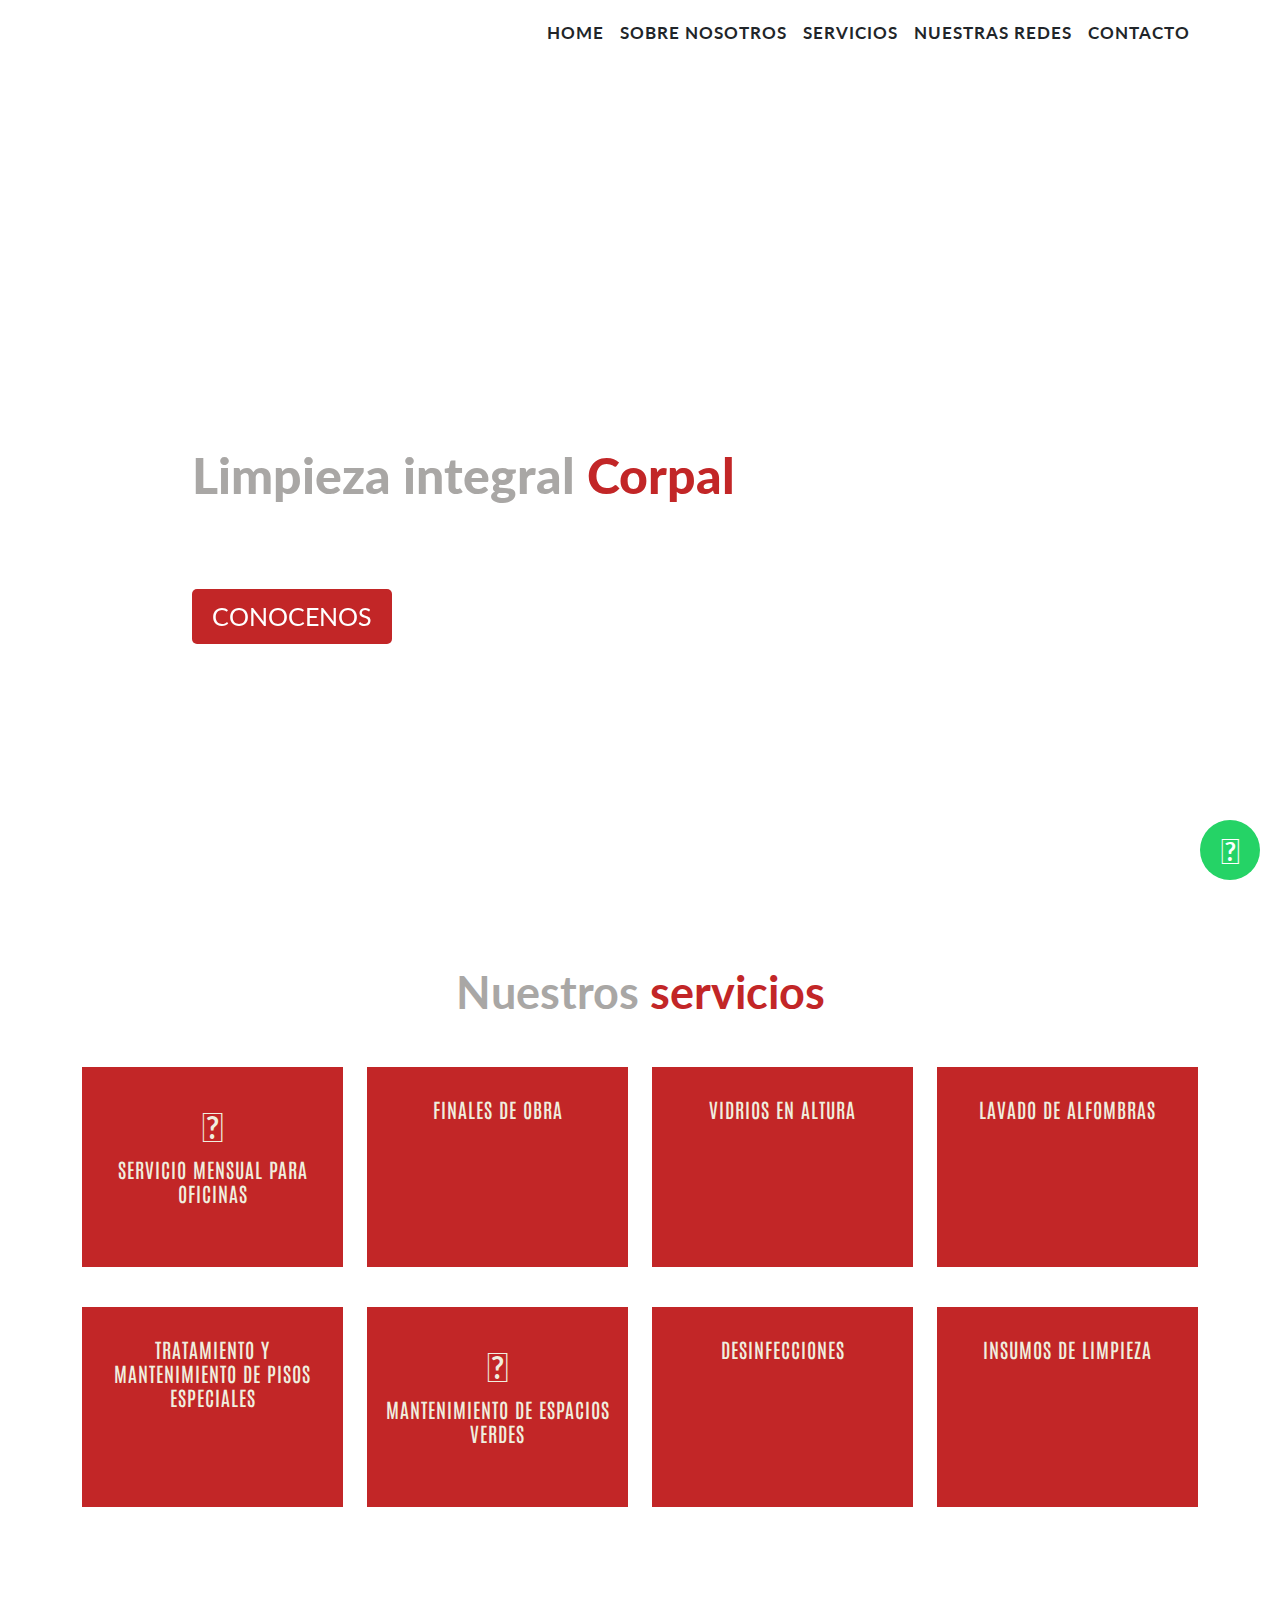
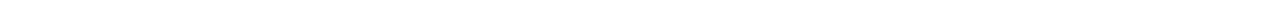
==== index.html @ 412bb60b "seccion servicios" ====
<!DOCTYPE html>
<html lang="en">
<head>
    <meta charset="UTF-8">
    <meta name="viewport" content="width=device-width, initial-scale=1.0">
    <link rel="stylesheet" href="https://cdnjs.cloudflare.com/ajax/libs/font-awesome/4.7.0/css/font-awesome.css">
    <link rel="stylesheet" href="https://cdnjs.cloudflare.com/ajax/libs/animate.css/4.1.1/animate.min.css">
    <link href="https://cdn.jsdelivr.net/npm/bootstrap@5.3.3/dist/css/bootstrap.min.css" rel="stylesheet" integrity="sha384-QWTKZyjpPEjISv5WaRU9OFeRpok6YctnYmDr5pNlyT2bRjXh0JMhjY6hW+ALEwIH" crossorigin="anonymous">
    <link rel="stylesheet" href="https://cdn.jsdelivr.net/npm/bootstrap-icons@1.11.3/font/bootstrap-icons.min.css">
    <script src="https://cdn.jsdelivr.net/npm/swiffy-slider@1.6.0/dist/js/swiffy-slider.min.js" crossorigin="anonymous" defer></script>
    <link href="https://cdn.jsdelivr.net/npm/swiffy-slider@1.6.0/dist/css/swiffy-slider.min.css" rel="stylesheet" crossorigin="anonymous">
    <link rel="stylesheet" href="https://cdnjs.cloudflare.com/ajax/libs/font-awesome/6.5.2/css/all.min.css" integrity="sha512-SnH5WK+bZxgPHs44uWIX+LLJAJ9/2PkPKZ5QiAj6Ta86w+fsb2TkcmfRyVX3pBnMFcV7oQPJkl9QevSCWr3W6A==" crossorigin="anonymous" referrerpolicy="no-referrer" />
    <link rel="stylesheet" href="style.css">
    <title>Corpal | Coorporacion Argentina de Limpieza SA</title>
</head>
<body>
    <a href="https://api.whatsapp.com/send?phone=NUMERO_DE_TELEFONO" class="whatsapp-link" target="_blank">
        <i class="fab fa-whatsapp"></i>
    </a>
    <nav class="navbar navbar-expand-lg navbar-light fixed-top">
        <div class="container">
            <a class="navbar-brand" href="#">
                <img src="C:\Users\Usuario\Desktop\Corpal SA\IMG\logo.png" alt="">
            </a>
            <button class="navbar-toggler" type="button" data-bs-toggle="collapse" data-bs-target="#navbarSupportedContent" aria-controls="navbarSupportedContent" aria-expanded="false" aria-label="Toggle navigation">
                <span class="navbar-toggler-icon"></span>
            </button>
            <div class="collapse navbar-collapse" id="navbarSupportedContent">
                <ul class="navbar-nav ms-auto mb-2 mb-lg-0">
                    <li class="nav-item">
                        <a class="nav-link" href="C:\Users\Usuario\Desktop\Corpal SA\HTML\index.html">Home</a>
                    </li>
                    <li class="nav-item">
                        <a class="nav-link" href="C:\Users\Usuario\Desktop\Corpal SA\HTML\nosotros.html">Sobre nosotros</a>
                    </li>
                    <li class="nav-item">
                        <a class="nav-link" href="#servicios">Servicios</a>
                    </li>
                    <li class="nav-item">
                        <a class="nav-link" href="#redes">Nuestras redes</a>
                    </li>
                    <li class="nav-item">
                        <a class="nav-link" href="#contacto">Contacto</a>
                    </li>
                </ul>
            </div>
        </div> 
    </nav> 

     <!-- Carousel -->
     <div id="carouselExampleCaptions" class="carousel slide" data-bs-ride="carousel">
        <div class="carousel-indicators">
          <button type="button" data-bs-target="#carouselExampleCaptions" data-bs-slide-to="0" class="active" aria-current="true" aria-label="Slide 1"></button>
          <button type="button" data-bs-target="#carouselExampleCaptions" data-bs-slide-to="1" aria-label="Slide 2"></button>
          <button type="button" data-bs-target="#carouselExampleCaptions" data-bs-slide-to="2" aria-label="Slide 3"></button>
        </div>
        <div class="carousel-inner">
          <div class="carousel-item active">
            <div class="carousel-caption">
                <h5 class="animated faceInDown" style="animation-delay: 1s;"> Limpieza integral <span>Corpal</span></h5>
                <p class="animated faceInUp" style="animation-delay: 2s;"> Soluciones integrales de limpieza a pequeñas y grandes empresas.</p>
                <p class="animated faceInUp" style="animation-delay: 3s;"> <a href="C:\Users\Usuario\Desktop\Corpal SA\HTML\nosotros.html"> Conocenos </a></p>
            </div>
          </div>
          <div class="carousel-item">
            <div class="carousel-caption">
                <h5 class="animated faceInDown" style="animation-delay: 1s;"> Seguridad <span>laboral</span></h5>
                <p class="animated faceInUp" style="animation-delay: 2s;"> Garantizamos seguridad jurídica y asistencia de los operarios.</p>
                <p class="animated faceInUp" style="animation-delay: 3s;"> <a href="C:\Users\Usuario\Desktop\Corpal SA\HTML\nosotros.html"> Conocenos </a></p>
            </div>
          </div>
          <div class="carousel-item">
            <div class="carousel-caption">
                <h5 class="animated faceInDown" style="animation-delay: 1s;"> Atencion <span>personalizada</span></h5>
                <p class="animated faceInUp" style="animation-delay: 2s;"> Adaptamos nuestros servicios a la necesidad de cada cliente. </p>
                <p class="animated faceInUp" style="animation-delay: 3s;"> <a href="C:\Users\Usuario\Desktop\Corpal SA\HTML\nosotros.html"> Conocenos </a></p>
            </div>
          </div>
        </div>
      </div>
        <button class="carousel-control-prev" type="button" data-bs-target="#carouselExampleCaptions" data-bs-slide="prev">
          <span class="carousel-control-prev-icon" aria-hidden="true"></span>
          <span class="visually-hidden">Previous</span>
        </button>
        <button class="carousel-control-next" type="button" data-bs-target="#carouselExampleCaptions" data-bs-slide="next">
          <span class="carousel-control-next-icon" aria-hidden="true"></span>
          <span class="visually-hidden">Next</span>
        </button>
      </div>

            <!-- Servicios -->
            <div class="services section-padding" id="services">
                <div class="container">
                  <div class="row">
                    <div class="col-lg-12">
                      <div class="section-header text-center">
                        <h2>Nuestros <span>servicios</span></h2>
                      </div>
                    </div>
                  </div>
        
                    <div class="row">
                      <div class="col-lg-3 col-md-6 col-sm-6">
                        <div class="single-services text-center">
                          <i class="fa-solid fa-briefcase"></i>
                            <h5> Servicio mensual para oficinas </h5>
                        </div>
                      </div>
                      <div class="col-lg-3 col-md-6 col-sm-6">
                        <div class="single-services text-center">
                          <i class="fa-solid fa-helmet-safety"></i> 
                          <h5> Finales de obra </h5>
                        </div>
                      </div>
                      <div class="col-lg-3 col-md-6 col-sm-6">
                        <div class="single-services text-center">
                          <i class="fa-solid fa-stairs"></i>
                            <h5> Vidrios en altura </h5>
                        </div>
                      </div>
                      <div class="col-lg-3 col-md-6 col-sm-6">
                        <div class="single-services text-center">
                          <i class="fa-solid fa-rug"></i>
                            <h5> Lavado de alfombras </h5>
                          </i>
                        </div>
                      </div>
                    </div>
        
                    <div class="row">
                      <div class="col-lg-3 col-md-6 col-sm-6">
                        <div class="single-services text-center">
                          <i class="fa-solid fa-broom"></i>
                            <h5> Tratamiento y mantenimiento de pisos especiales </h5>
                          </i>
                        </div>
                      </div>
                      <div class="col-lg-3 col-md-6 col-sm-6">
                        <div class="single-services text-center">
                          <i class="fa-solid fa-tree"></i>
                            <h5> Mantenimiento de espacios verdes </h5>
                          </i>
                        </div>
                      </div>
                      <div class="col-lg-3 col-md-6 col-sm-6">
                        <div class="single-services text-center">
                          <i class="fa-solid fa-spray-can"></i>
                            <h5> Desinfecciones </h5>
                          </i>
                        </div>
                      </div>
                      <div class="col-lg-3 col-md-6 col-sm-6">
                        <div class="single-services text-center">
                          <i class="fa-solid fa-hand-sparkles"></i>
                            <h5> Insumos de limpieza </h5>
                          </i>
                        </div>
                      </div>
                    </div>
                </div>
              </div> 


    <script src="https://cdnjs.cloudflare.com/ajax/libs/jquery/3.6.0/jquery.min.js"></script>
    <script src="https://cdn.jsdelivr.net/npm/bootstrap@5.3.3/dist/js/bootstrap.bundle.min.js" integrity="sha384-YvpcrYf0tY3lHB60NNkmXc5s9fDVZLESaAA55NDzOxhy9GkcIdslK1eN7N6jIeHz" crossorigin="anonymous"></script>

</body>
</html>
---- style.css ----
@import url('https://fonts.googleapis.com/css2?family=Lato:ital,wght@0,100;0,300;0,400;0,700;0,900;1,100;1,300;1,400;1,700;1,900&display=swap');
@import url('https://fonts.googleapis.com/css2?family=Antonio:wght@100..700&family=Lato:ital,wght@0,100;0,300;0,400;0,700;0,900;1,100;1,300;1,400;1,700;1,900&display=swap');

:root {
    --color-primario: #c22627;
    --color-secundario: #A9A7A5;
    --color-terciario: #000;
    --color-logo: #7b7c7e
    --tamanio-fuente: 16px;
}

*{
    font-family: "Lato", sans-serif;
}

.whatsapp-link {
    position: fixed;
    bottom: 20px; 
    right: 20px; 
    background-color: #25d366; 
    color: #fff; 
    width: 60px; 
    height: 60px;
    border-radius: 50%; 
    display: flex;
    justify-content: center;
    align-items: center;
    font-size: 35px; 
    z-index: 1000; 
}
.whatsapp-link{
    text-decoration: none;
}
.whatsapp-link:hover {
    background-color: #128c7e;
}
/*navbar*/
.navbar{
    background-color: #fff;
}
.navbar-nav a{
    font-size: 17px;
    font-weight: 700;
    color: var(--color-logo);
    text-transform: uppercase;
    letter-spacing: 1px;
}
.navbar-brand{
    height: 50px;
    width: 50px;
}
.navbar-brand img {
    max-height: 100%;
}
.section-padding{
    padding: 65px;
}
.navbar-toggler{
    padding: 1px 5px;
    font-size: 18px;
    line-height: 0.3;
    background-color: #f6f0f0;
}
/* Carousel */
.carousel{
    height: 100vh;
    width: 100%;
    background-image: url('http://imgfz.com/i/KSQ83rs.png');
    background-size: cover;
    background-position: center;
}
.carousel-item{
    height: 100vh;
    min-height: 300px;
}
.carousel-caption{
    bottom: 220px;
    z-index: 2;
    left: 15%;
    margin-top: 100px;
    width: 60%;
}
.carousel-caption h5{
    font-size: 50px;
    margin-top: 25px;
    color: var(--color-secundario);
    font-weight: 900;
    text-align: start;
}
.carousel-caption h5 span{
    color: var(--color-primario);
}
.carousel-caption p{
    font-size: 25px;
    line-height: 1.8;
    color: #fff;
    text-align: start;
}
.carousel-caption a{
    text-transform: uppercase;
    text-decoration: none;
    background-color: var(--color-primario);
    padding: 5px 20px;
    display: inline-block;
    color: #fff;
    margin-top: 15px;
    border-radius: 5px;
    text-align: start;
}
/* Servicios */
.services .container{
    width: 100%;
 }
 .services .container .row{
     margin-bottom: 40px;
 }
 .section-header h2{
     font-size: 45px;
     color: var(--color-secundario);
     font-weight: 700;
     text-align: center;
 }
 .section-header h2 span{
     color: var(--color-primario);
 }
 /* AGREGAR MARGIN BOTTOM EN MOBILE*/
 .single-services{
     background-color: var(--color-primario);
     color: #f0eedf;
     padding: 30px 15px;
     text-align: center;
     height: 200px;
 }
 .single-services i{
     padding: 20px 0;
     font-size: 40px;
 }
 .single-services h5{
     font-size: 20px;
     color: #f0eedf;
     
     text-transform: uppercase;
     letter-spacing: 1px;
 
     font-family: "Antonio", sans-serif;
     font-weight: 500;
 }
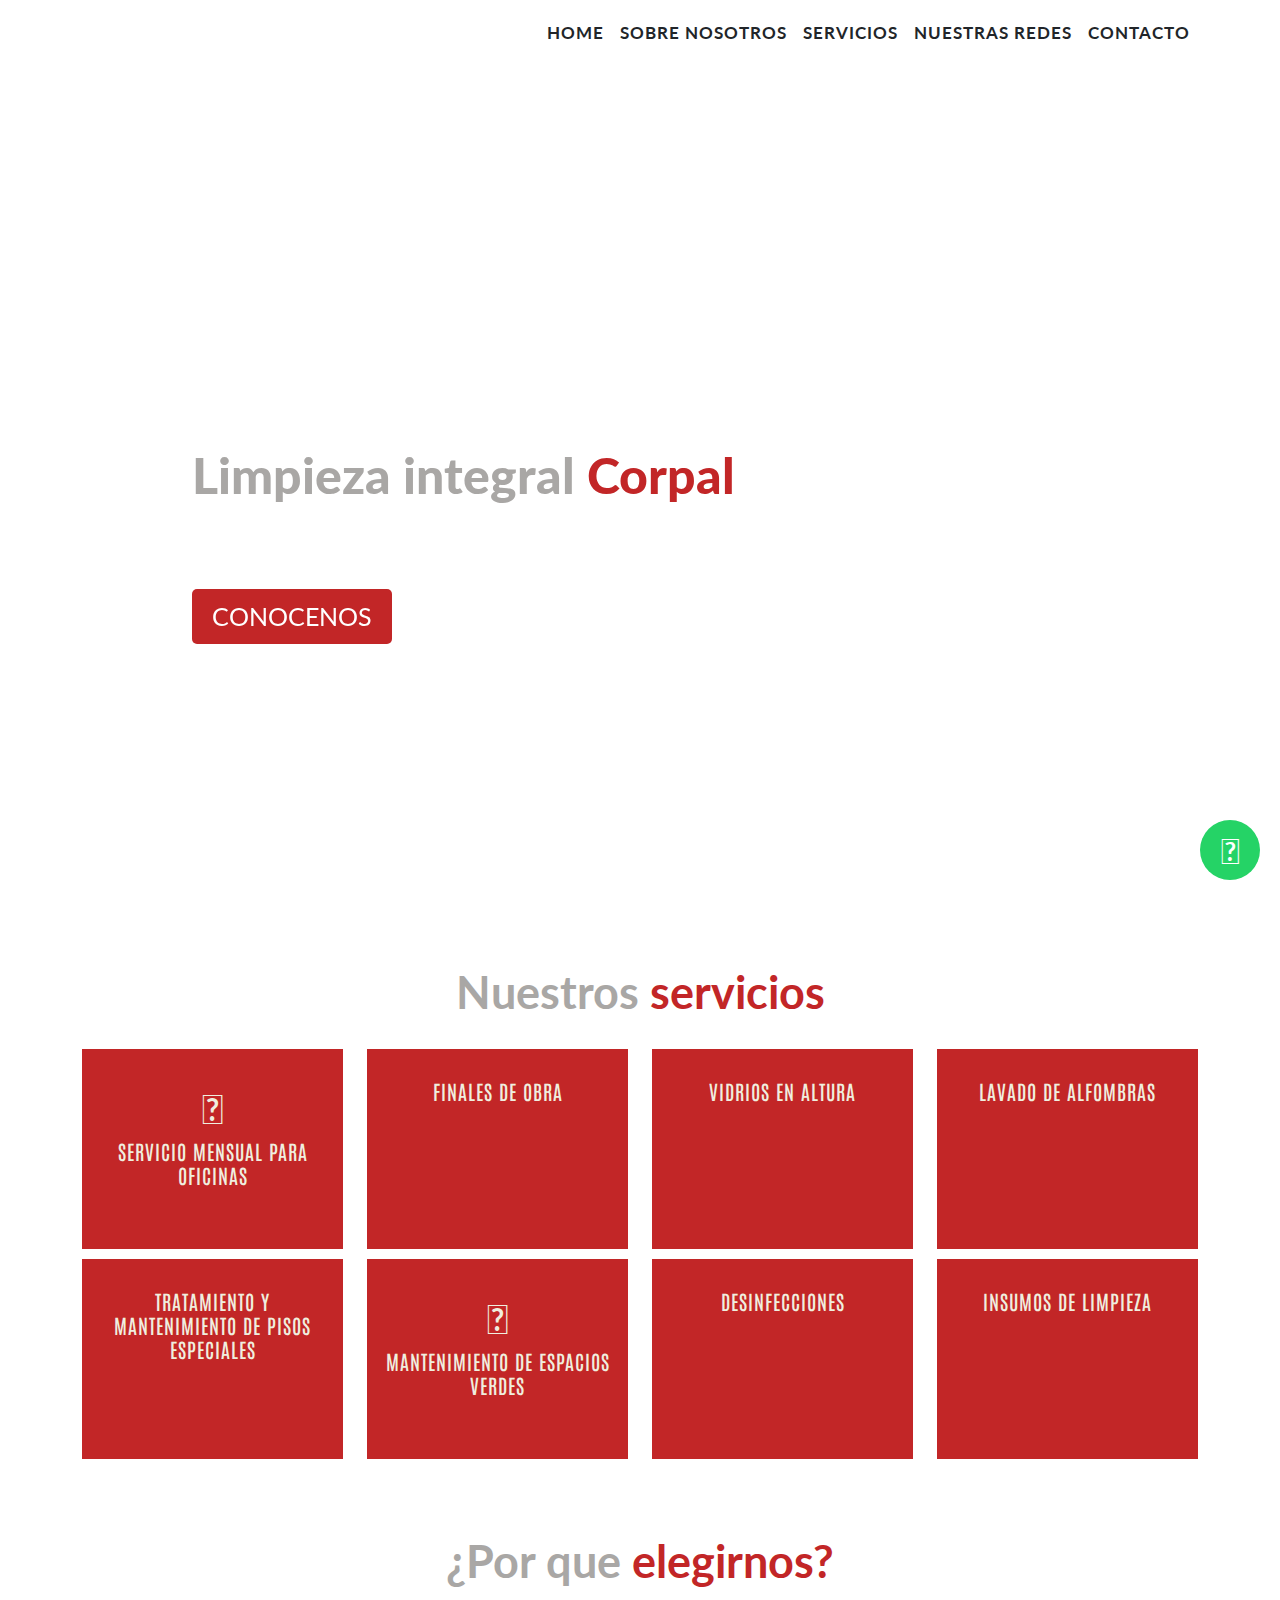
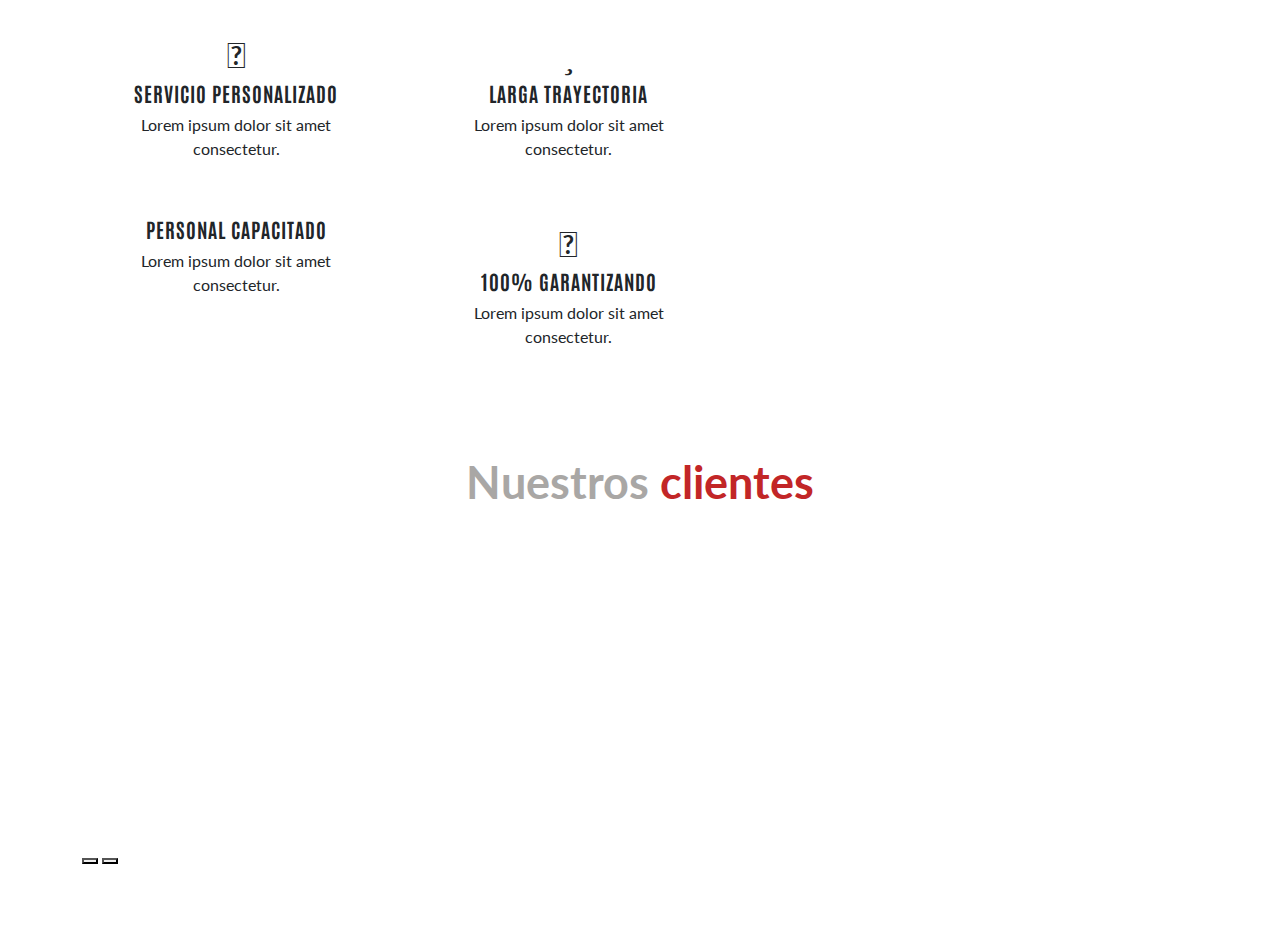
==== commit 39af9b59: "agrego why us" ====
--- a/index.html
+++ b/index.html
@@ -20,7 +20,7 @@
     <nav class="navbar navbar-expand-lg navbar-light fixed-top">
         <div class="container">
             <a class="navbar-brand" href="#">
-                <img src="C:\Users\Usuario\Desktop\Corpal SA\IMG\logo.png" alt="">
+                <img src="http://imgfz.com/i/5cDoHy9.png" alt="">
             </a>
             <button class="navbar-toggler" type="button" data-bs-toggle="collapse" data-bs-target="#navbarSupportedContent" aria-controls="navbarSupportedContent" aria-expanded="false" aria-label="Toggle navigation">
                 <span class="navbar-toggler-icon"></span>
@@ -159,6 +159,93 @@
                     </div>
                 </div>
               </div> 
+              <!--por que elegirnos -->
+        <div class="choose section-paddind" id="choose">
+            <div class="container">
+              <div class="row">
+                <div class="col-lg-12">
+                  <div class="section-header text-center">
+                    <h2>¿Por que <span>elegirnos?</span></h2>
+                  </div>
+                </div>
+              </div>
+              <div class="row">
+                <div class="col-lg-7">
+                  <div class="choose-area text-center">
+                    <div class="row">
+                      <div class="col-lg-6 col-med-6 col-cm-12">
+                        <div class="single-box">
+                          <i class="fa-solid fa-puzzle-piece"></i>
+                          <h2>Servicio personalizado</h2>
+                          <p>Lorem ipsum dolor sit amet consectetur.</p>
+                        </div>
+  
+                        <div class="single-box">
+                          <i class="fa-solid fa-person-circle-check"></i>
+                          <h2>Personal capacitado</h2>
+                          <p>Lorem ipsum dolor sit amet consectetur.</p>
+                        </div>
+                      </div>
+  
+                      <div class="col-lg-6 col-med-6 col-cm-12">
+                        <div class="single-box">
+                          <i class="fa-solid fa-star"></i>
+                          <h2>Larga trayectoria</h2>
+                          <p>Lorem ipsum dolor sit amet consectetur.</p>
+                        </div>
+                  
+                        <div class="single-box">
+                          <i class="fa-solid fa-percent"></i>
+                          <h2>100% garantizando</h2>
+                          <p>Lorem ipsum dolor sit amet consectetur.</p>
+                        </div>
+                      </div>
+  
+                    </div>
+                  </div>
+                </div>
+  
+                <div class="col-lg-5 col-sm-12">
+                  <div class="choose-img">
+                    <img src="http://imgfz.com/i/2mj9Ybx.jpeg" alt="">
+                  </div>
+                </div>
+              </div>
+            </div>
+          </div>
+          
+               <!-- nuestros clientes -->
+        <div class="container-clientes">
+            <div class="row">
+                <div class="col-lg-12">
+                    <div class="section-header text-center">
+                        <h2>Nuestros <span>clientes </span></h2>
+                    </div>
+                </div>
+            </div>
+            <div class="container py-3 py-lg-5">
+              <div class="swiffy-slider slider-item-show4 slider-nav-outside slider-nav-sm slider-nav-light  slider-nav-page slider-item-snapstart slider-nav-autoplay slider-nav-autopause slider-item-ratio slider-item-ratio-32x9 slider-item-ratio-contain bg-white shadow-lg py-2 py-lg-3" data-slider-nav-autoplay-interval="2000">
+                    <div class="slider-container">
+                        <div class="slide-img"><img src="C:\Users\Usuario\Desktop\Corpal SA\IMG\imagen1.jpg" loading="lazy" alt=""></div>
+                    
+                        <div><img src="C:\Users\Usuario\Desktop\Corpal SA\IMG\imagen7.jpg" loading="lazy" alt=""></div>
+                        <div><img src="C:\Users\Usuario\Desktop\Corpal SA\IMG\imagen8.jpg" loading="lazy" alt=""></div>
+                        <div><img src="C:\Users\Usuario\Desktop\Corpal SA\IMG\imagen9.jpg" loading="lazy" alt=""></div>
+                        <div><img src="C:\Users\Usuario\Desktop\Corpal SA\IMG\imagen10.jpg" loading="lazy" alt=""></div>
+                        <div><img src="C:\Users\Usuario\Desktop\Corpal SA\IMG\imagen11.jpg" loading="lazy" alt=""></div>
+                        <div><img src="C:\Users\Usuario\Desktop\Corpal SA\IMG\imagen12.png" loading="lazy" alt=""></div>
+                        <div><img src="C:\Users\Usuario\Desktop\Corpal SA\IMG\imagen13.png" loading="lazy" alt=""></div>
+                        <div><img src="C:\Users\Usuario\Desktop\Corpal SA\IMG\imagen14.png" loading="lazy" alt=""></div>
+                        <div><img src="C:\Users\Usuario\Desktop\Corpal SA\IMG\imagen15.jpg" loading="lazy" alt=""></div>
+                        <div><img src="C:\Users\Usuario\Desktop\Corpal SA\IMG\imagen16.png" loading="lazy" alt=""></div>
+                    </div>
+                    <button type="button" class="slider-nav slider-nav-prev" aria-label="Go to previous"></button>
+                    <button type="button" class="slider-nav slider-nav-next" aria-label="Go to next"></button>
+                    </div>
+                </div>
+            </div>
+    </div>
+
 
 
     <script src="https://cdnjs.cloudflare.com/ajax/libs/jquery/3.6.0/jquery.min.js"></script>
--- a/style.css
+++ b/style.css
@@ -11,6 +11,9 @@
 
 *{
     font-family: "Lato", sans-serif;
+}
+.section-header{
+    margin-bottom: 20px;
 }
 
 .whatsapp-link {
@@ -107,12 +110,12 @@
     border-radius: 5px;
     text-align: start;
 }
-/* Servicios */
+/* Services */
 .services .container{
     width: 100%;
  }
  .services .container .row{
-     margin-bottom: 40px;
+     margin-bottom: 10px;
  }
  .section-header h2{
      font-size: 45px;
@@ -144,4 +147,42 @@
  
      font-family: "Antonio", sans-serif;
      font-weight: 500;
- }+ }
+
+ /* Why us */
+.choose{
+    margin-bottom: 70px;
+}
+.choose-img img{
+    width: 100%;
+}
+.single-box{
+    padding: 20px;
+}
+.single-box i{
+    font-size: 35px;
+    margin-bottom: 25px;
+    color: var(--color-logo);
+}
+.single-box h2{
+    color: var(--color-logo);
+
+    font-size: 20px;    
+    text-transform: uppercase;
+    letter-spacing: 1px;
+
+    font-family: "Antonio", sans-serif;
+    font-weight: 700;
+}
+
+/* Nos eligen */
+.slider-container {
+    height: 250px;
+}
+.shadow-lg {
+    box-shadow: none !important;
+}
+
+.slider-nav{
+    filter: none;
+}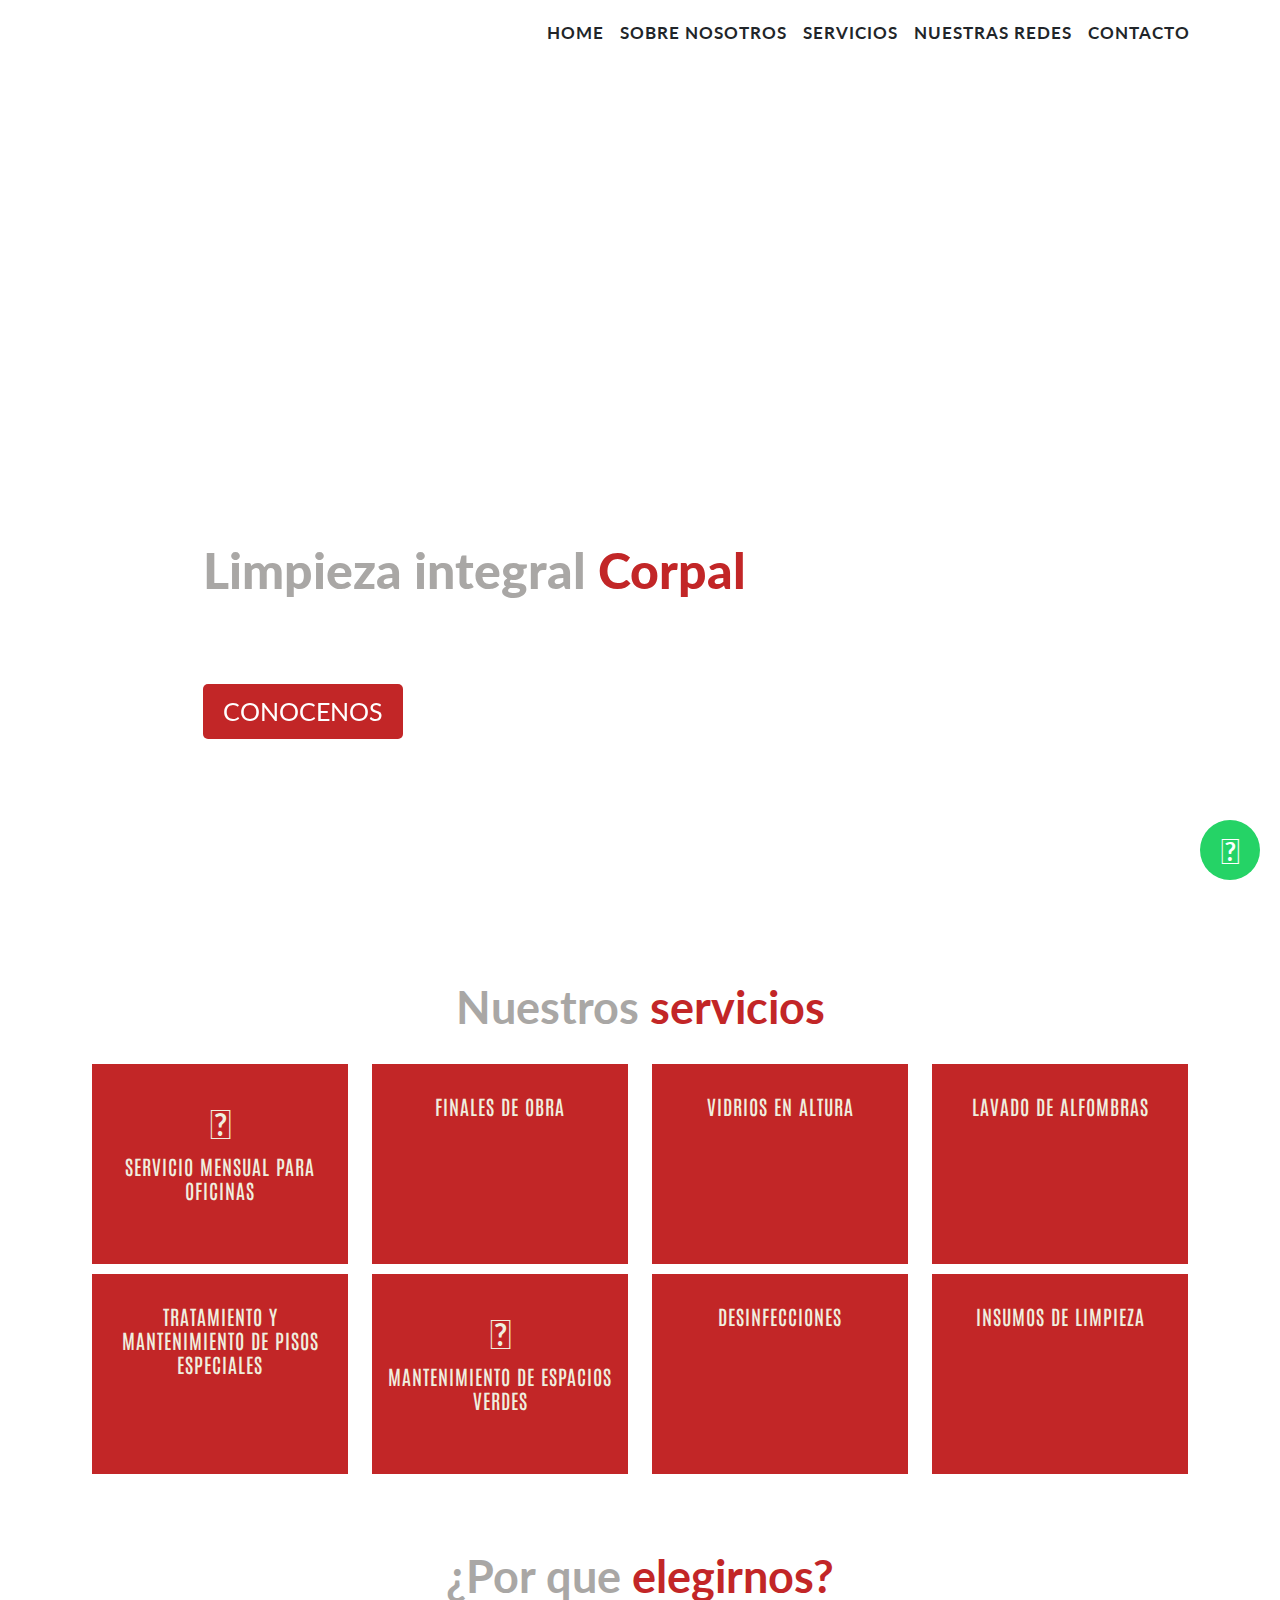
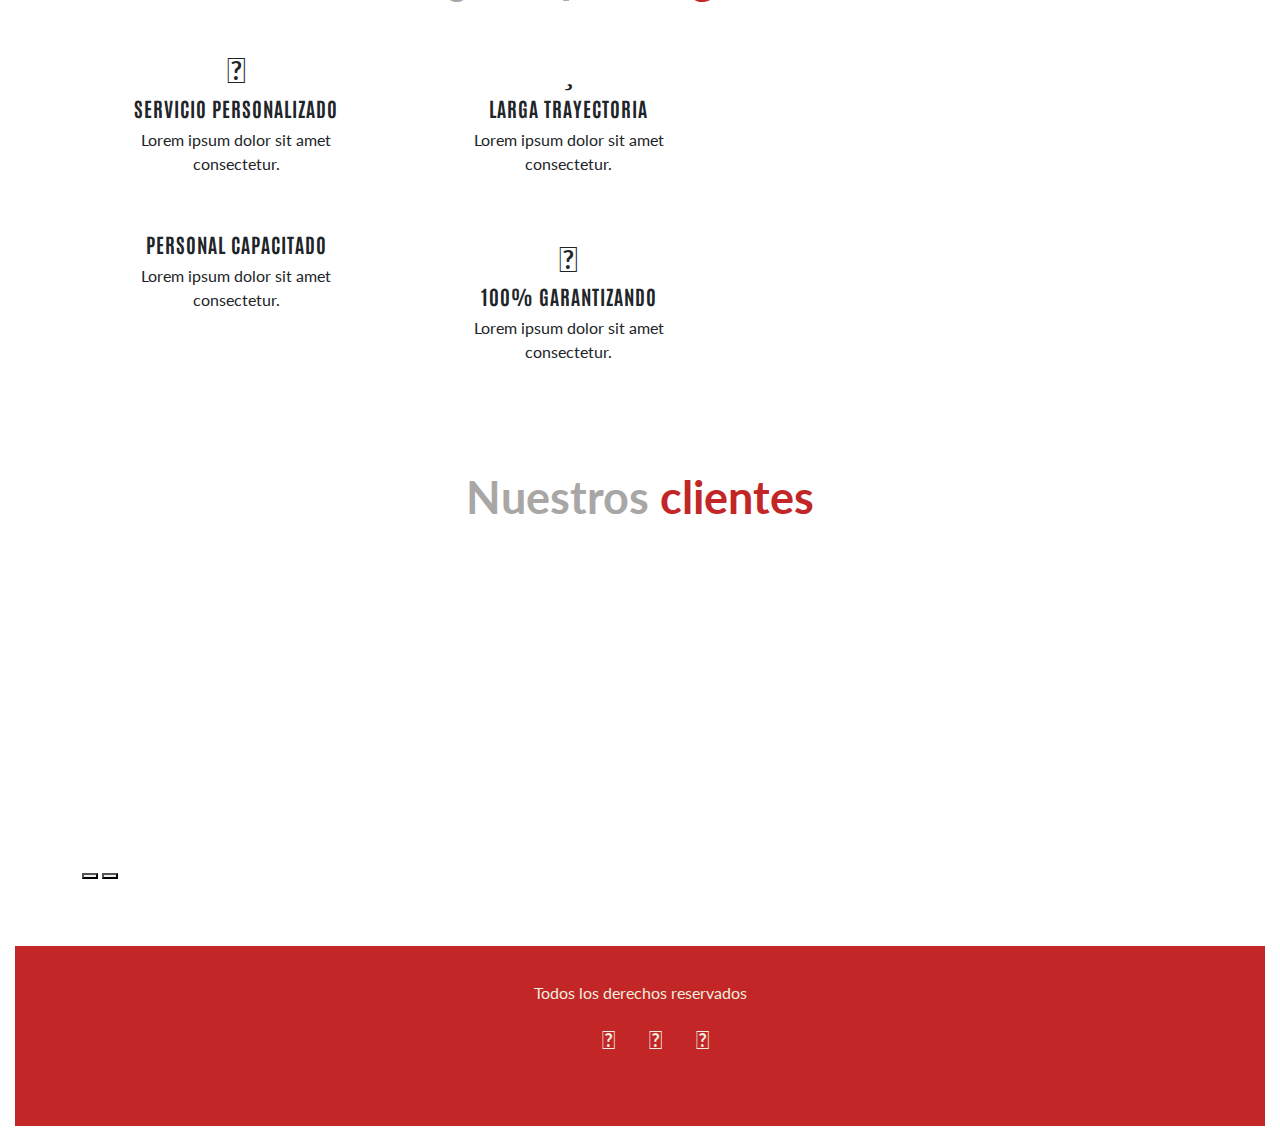
==== commit 28679b1a: "ajustes responsivos" ====
--- a/index.html
+++ b/index.html
@@ -213,7 +213,7 @@
               </div>
             </div>
           </div>
-          
+
                <!-- nuestros clientes -->
         <div class="container-clientes">
             <div class="row">
@@ -227,17 +227,16 @@
               <div class="swiffy-slider slider-item-show4 slider-nav-outside slider-nav-sm slider-nav-light  slider-nav-page slider-item-snapstart slider-nav-autoplay slider-nav-autopause slider-item-ratio slider-item-ratio-32x9 slider-item-ratio-contain bg-white shadow-lg py-2 py-lg-3" data-slider-nav-autoplay-interval="2000">
                     <div class="slider-container">
                         <div class="slide-img"><img src="C:\Users\Usuario\Desktop\Corpal SA\IMG\imagen1.jpg" loading="lazy" alt=""></div>
-                    
-                        <div><img src="C:\Users\Usuario\Desktop\Corpal SA\IMG\imagen7.jpg" loading="lazy" alt=""></div>
-                        <div><img src="C:\Users\Usuario\Desktop\Corpal SA\IMG\imagen8.jpg" loading="lazy" alt=""></div>
-                        <div><img src="C:\Users\Usuario\Desktop\Corpal SA\IMG\imagen9.jpg" loading="lazy" alt=""></div>
-                        <div><img src="C:\Users\Usuario\Desktop\Corpal SA\IMG\imagen10.jpg" loading="lazy" alt=""></div>
-                        <div><img src="C:\Users\Usuario\Desktop\Corpal SA\IMG\imagen11.jpg" loading="lazy" alt=""></div>
-                        <div><img src="C:\Users\Usuario\Desktop\Corpal SA\IMG\imagen12.png" loading="lazy" alt=""></div>
-                        <div><img src="C:\Users\Usuario\Desktop\Corpal SA\IMG\imagen13.png" loading="lazy" alt=""></div>
-                        <div><img src="C:\Users\Usuario\Desktop\Corpal SA\IMG\imagen14.png" loading="lazy" alt=""></div>
-                        <div><img src="C:\Users\Usuario\Desktop\Corpal SA\IMG\imagen15.jpg" loading="lazy" alt=""></div>
-                        <div><img src="C:\Users\Usuario\Desktop\Corpal SA\IMG\imagen16.png" loading="lazy" alt=""></div>
+            
+                        <div><img src="http://imgfz.com/i/T9nKvq4.jpeg" loading="lazy" alt=""></div>
+                        <div><img src="http://imgfz.com/i/J8M3UtR.jpeg" loading="lazy" alt=""></div>
+                        <div><img src="http://imgfz.com/i/G1Cfpjn.jpeg" loading="lazy" alt=""></div>
+                        <div><img src="http://imgfz.com/i/62StKeP.png" loading="lazy" alt=""></div>
+                        <div><img src="http://imgfz.com/i/YyltuMa.png" loading="lazy" alt=""></div>
+                        <div><img src="http://imgfz.com/i/QClKpm3.png" loading="lazy" alt=""></div>
+                        <div><img src="http://imgfz.com/i/SZfr6B1.jpeg" loading="lazy" alt=""></div>
+                        <div><img src="http://imgfz.com/i/0bNTZi9.png" loading="lazy" alt=""></div>
+                        <div><img src="http://imgfz.com/i/DHWmyzX.png" loading="lazy" alt=""></div>
                     </div>
                     <button type="button" class="slider-nav slider-nav-prev" aria-label="Go to previous"></button>
                     <button type="button" class="slider-nav slider-nav-next" aria-label="Go to next"></button>
@@ -246,7 +245,23 @@
             </div>
     </div>
 
-
+    <footer>
+        <div class="container">
+            <div class="row">
+              <div class="col-lg-12">
+                <div class="footer-content text-center">
+                  <p>Todos los derechos reservados</p>
+                  <p class="redes">
+                    <i class="fa-brands fa-linkedin-in"></i>
+                    <i class="fa-brands fa-whatsapp"></i>
+                    <i class="fa-brands fa-instagram"></i>
+                    <i class="fa-brands fa-facebook"></i>
+                  </p>
+                </div>
+              </div>
+            </div>
+          </div>
+    </footer>
 
     <script src="https://cdnjs.cloudflare.com/ajax/libs/jquery/3.6.0/jquery.min.js"></script>
     <script src="https://cdn.jsdelivr.net/npm/bootstrap@5.3.3/dist/js/bootstrap.bundle.min.js" integrity="sha384-YvpcrYf0tY3lHB60NNkmXc5s9fDVZLESaAA55NDzOxhy9GkcIdslK1eN7N6jIeHz" crossorigin="anonymous"></script>
--- a/style.css
+++ b/style.css
@@ -12,10 +12,13 @@
 *{
     font-family: "Lato", sans-serif;
 }
+
+body{
+    margin: 15px;
+}
 .section-header{
     margin-bottom: 20px;
 }
-
 .whatsapp-link {
     position: fixed;
     bottom: 20px; 
@@ -74,7 +77,7 @@
 }
 .carousel-item{
     height: 100vh;
-    min-height: 300px;
+    margin-top: 80px;
 }
 .carousel-caption{
     bottom: 220px;
@@ -185,4 +188,31 @@
 
 .slider-nav{
     filter: none;
-}+}
+
+/* footer */
+footer{
+    background-color: var(--color-primario);
+    height: 20vh;
+    padding: 35px 0;
+    color: #f0eedf;
+    width: 100%;
+}
+.redes i{
+    font-size: 25px;
+    margin: 0 15px;
+}
+/* Estilo para pantallas medianas (md) y grandes (lg) */
+@media (min-width: 768px) {
+
+}
+
+/* Estilo para pantallas pequeñas (sm) */
+@media (max-width: 767px) {
+    .section-padding{
+        padding: 0;
+    }
+    .single-services{
+        margin-bottom: 10px;
+    }
+}
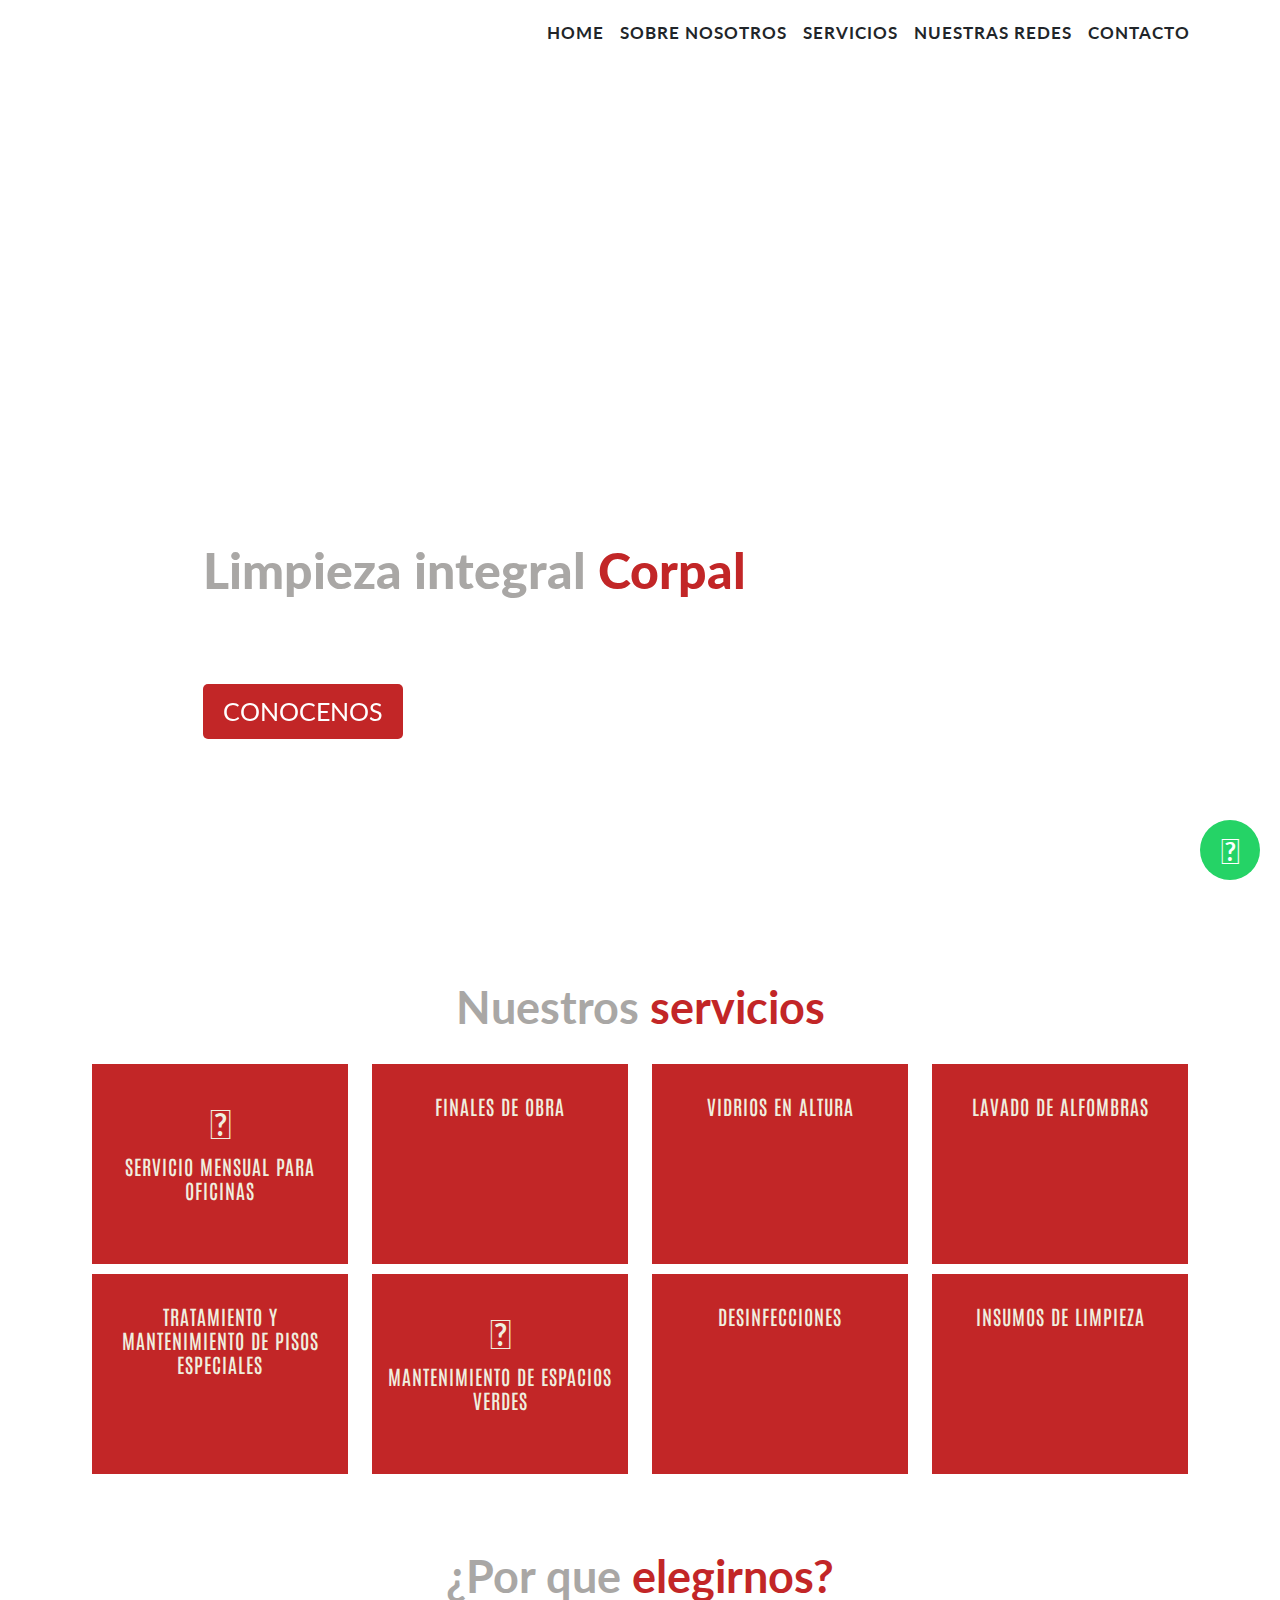
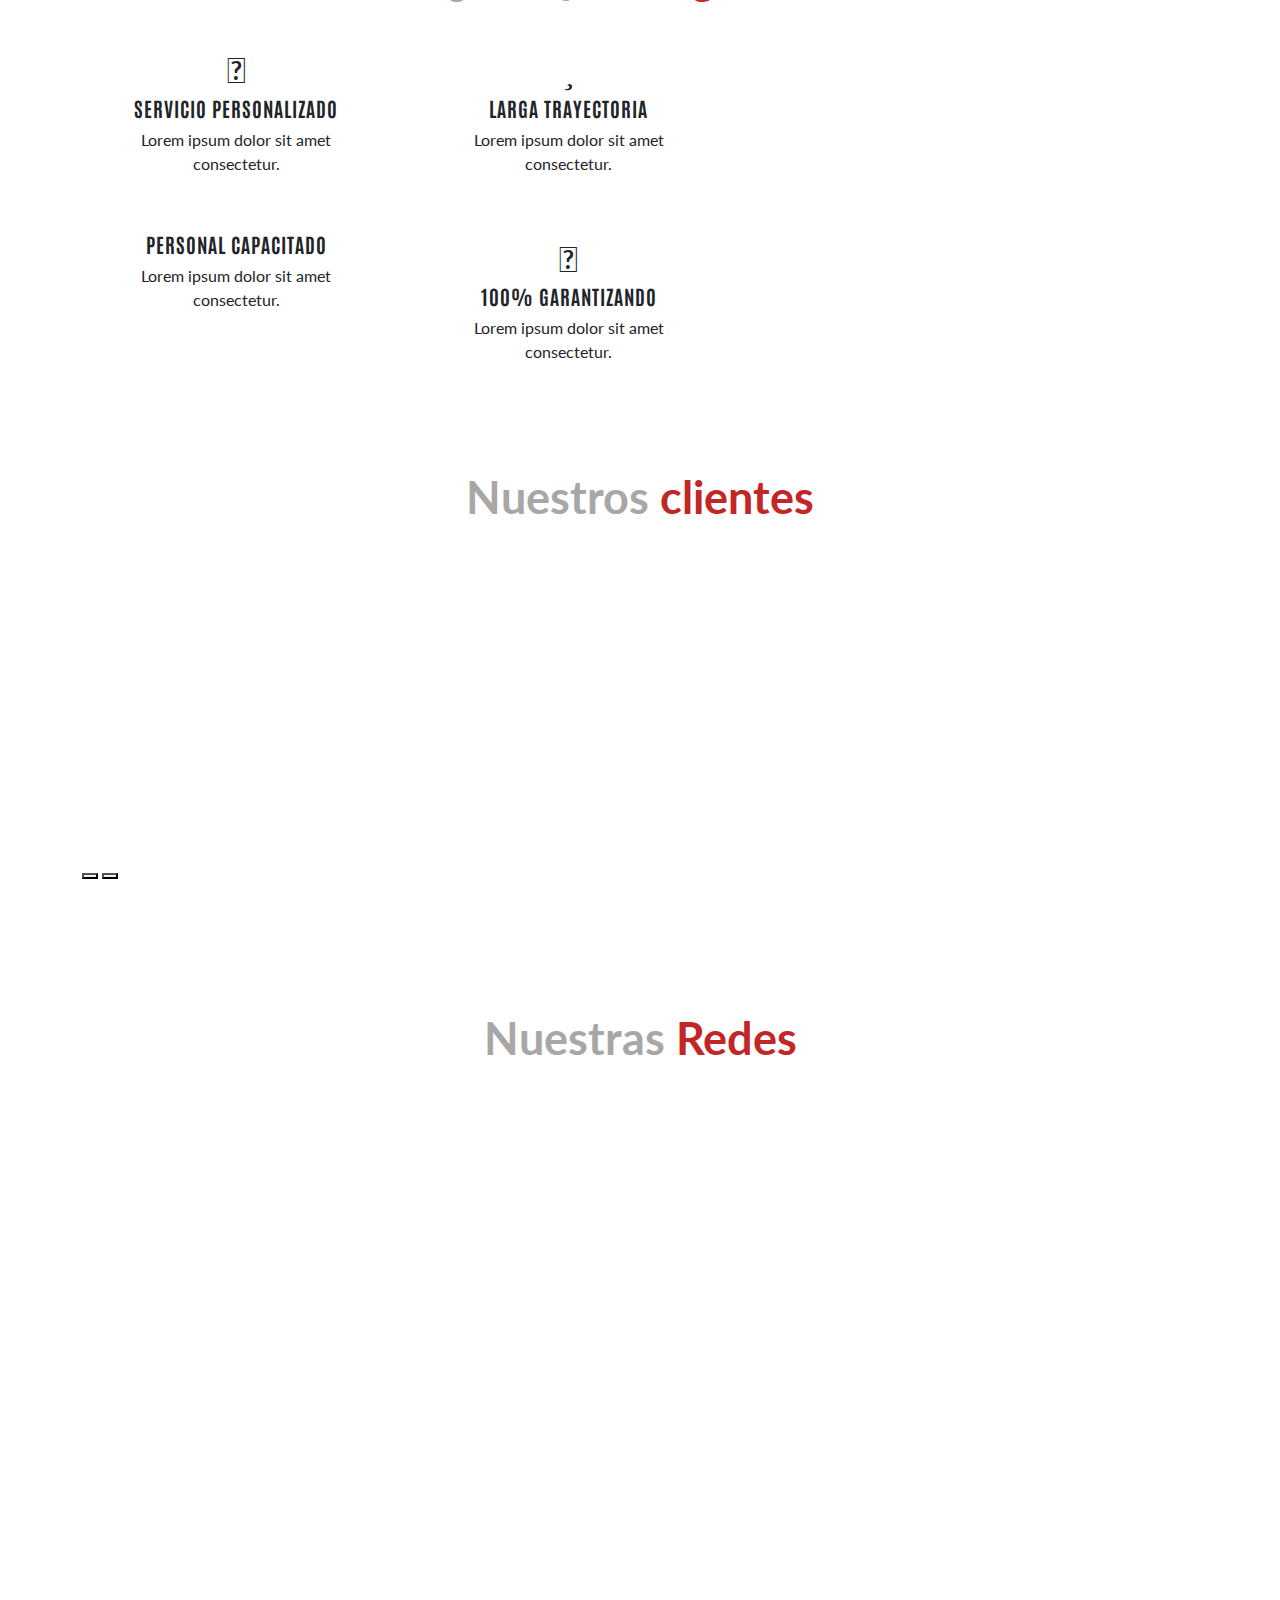
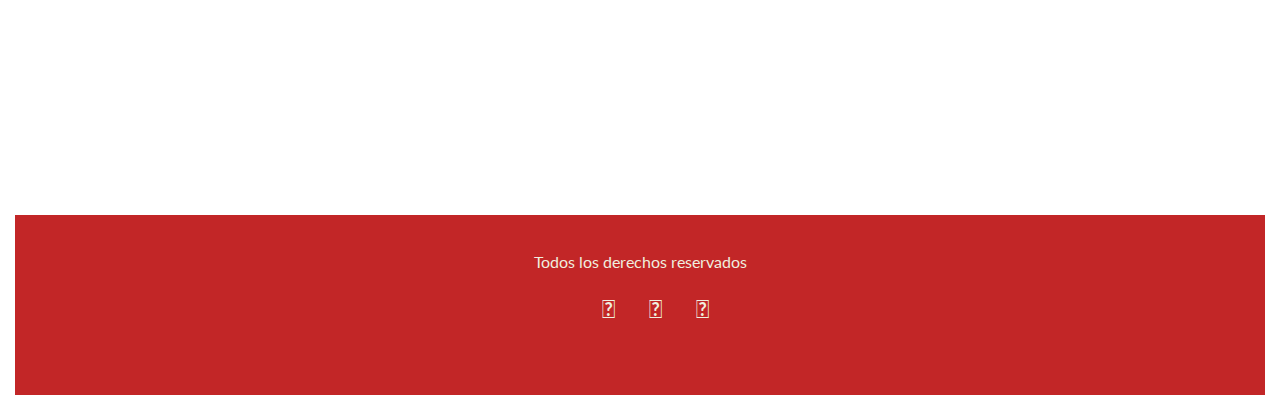
==== commit 078e39a5: "agrego seccion redes" ====
--- a/index.html
+++ b/index.html
@@ -37,7 +37,7 @@
                         <a class="nav-link" href="#servicios">Servicios</a>
                     </li>
                     <li class="nav-item">
-                        <a class="nav-link" href="#redes">Nuestras redes</a>
+                        <a class="nav-link" href="C:\Users\Usuario\Desktop\CORPAL_SA\nuestras_redes.html">Nuestras redes</a>
                     </li>
                     <li class="nav-item">
                         <a class="nav-link" href="#contacto">Contacto</a>
@@ -245,6 +245,39 @@
             </div>
     </div>
 
+    <!-- redes sociales -->
+    <div class="redes section-padding" id="redes">
+        <div class="container">
+            <div class="row">
+                <div class="col-lg-12">
+                    <div class="section-header text-center">
+                        <h2>Nuestras <span>Redes</span></h2>
+                    </div>
+                </div>
+            </div>
+    
+            <!-- Publicaciones en Redes Sociales -->
+            <div class="row">
+                <!-- Publicación en LinkedIn -->
+                <div class="col-lg-6 col-md-6 col-sm-12">
+                    <div class="single-redes text-center">
+                        <iframe src="https://www.facebook.com/plugins/post.php?href=https%3A%2F%2Fwww.facebook.com%2FCorporacionArgentinadeLimpieza%2Fposts%2Fpfbid02WySXq4NXyVe5THt1yXZb6pfQfSgAJhFxVk7UdyM6vy5eMsuUvDoj1erv1Vuye2mMl&show_text=true&width=500&is_preview=true" 
+                        width="500" height="659" style="border:none;overflow:hidden" scrolling="no" frameborder="0" allowfullscreen="true" allow="autoplay; clipboard-write; encrypted-media; picture-in-picture; web-share"></iframe>
+                    </div>
+                </div>
+    
+                <!-- Publicación en Facebook -->
+                <div class="col-lg-6 col-md-6 col-sm-12">
+                    <div class="single-redes text-center">
+                        <iframe src="https://www.facebook.com/plugins/post.php?href=https%3A%2F%2Fwww.facebook.com%2FCorporacionArgentinadeLimpieza%2Fposts%2Fpfbid0wLcxnoYNWdJuT6R5gL4xWmEJD83vfz385MDHnpbEvSY16cGHRwPrQENUSLdCJmyMl&show_text=true&width=500&is_preview=true" 
+                        width="500" height="659" style="border:none;overflow:hidden" scrolling="no" frameborder="0" allowfullscreen="true" allow="autoplay; clipboard-write; encrypted-media; picture-in-picture; web-share"></iframe>
+                    </div>
+                </div>
+            </div>
+        </div>
+    </div>
+    
+
     <footer>
         <div class="container">
             <div class="row">
--- a/style.css
+++ b/style.css
@@ -78,6 +78,7 @@
 .carousel-item{
     height: 100vh;
     margin-top: 80px;
+
 }
 .carousel-caption{
     bottom: 220px;
@@ -201,18 +202,24 @@
 .redes i{
     font-size: 25px;
     margin: 0 15px;
-}
+    cursor: pointer;
+}
+
+
 /* Estilo para pantallas medianas (md) y grandes (lg) */
 @media (min-width: 768px) {
 
 }
 
 /* Estilo para pantallas pequeñas (sm) */
-@media (max-width: 767px) {
+@media (max-width: 768px) {
     .section-padding{
         padding: 0;
     }
     .single-services{
         margin-bottom: 10px;
     }
-}
+   footer{
+    height: 130px;
+   }
+}
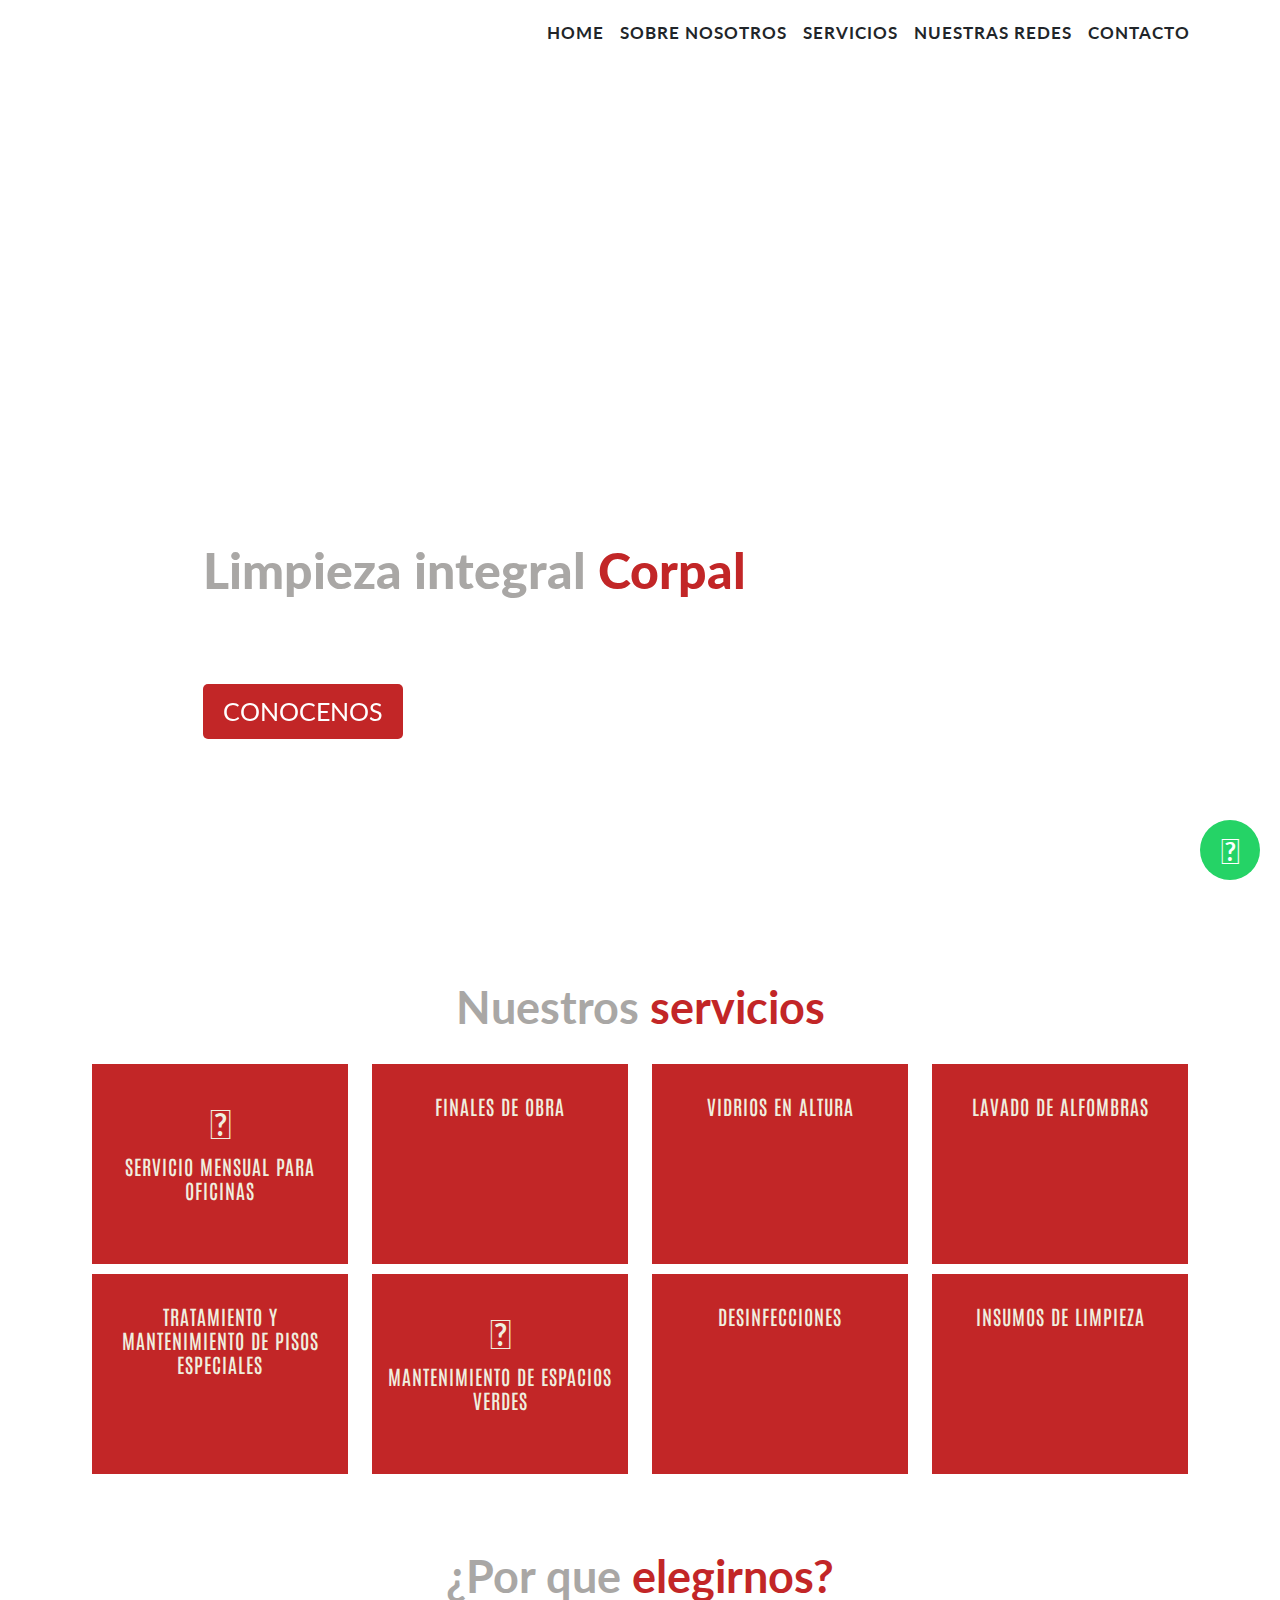
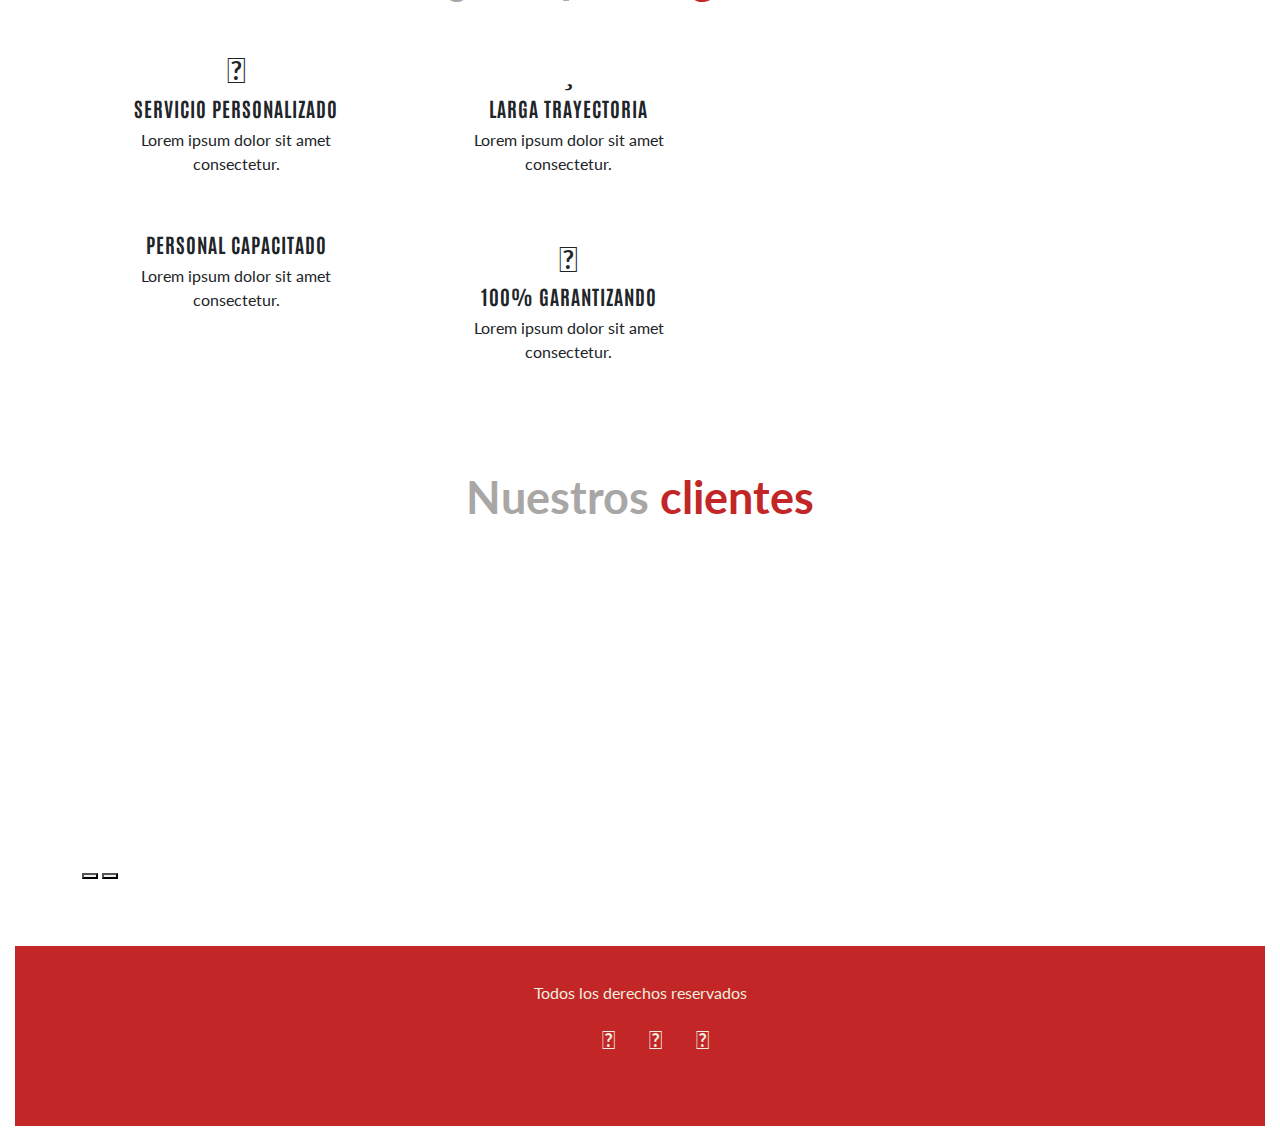
==== commit b7a86b05: "ajustes responsive" ====
--- a/index.html
+++ b/index.html
@@ -28,7 +28,7 @@
             <div class="collapse navbar-collapse" id="navbarSupportedContent">
                 <ul class="navbar-nav ms-auto mb-2 mb-lg-0">
                     <li class="nav-item">
-                        <a class="nav-link" href="C:\Users\Usuario\Desktop\Corpal SA\HTML\index.html">Home</a>
+                        <a class="nav-link" href="index.html">Home</a>
                     </li>
                     <li class="nav-item">
                         <a class="nav-link" href="C:\Users\Usuario\Desktop\Corpal SA\HTML\nosotros.html">Sobre nosotros</a>
@@ -244,38 +244,6 @@
                 </div>
             </div>
     </div>
-
-    <!-- redes sociales -->
-    <div class="redes section-padding" id="redes">
-        <div class="container">
-            <div class="row">
-                <div class="col-lg-12">
-                    <div class="section-header text-center">
-                        <h2>Nuestras <span>Redes</span></h2>
-                    </div>
-                </div>
-            </div>
-    
-            <!-- Publicaciones en Redes Sociales -->
-            <div class="row">
-                <!-- Publicación en LinkedIn -->
-                <div class="col-lg-6 col-md-6 col-sm-12">
-                    <div class="single-redes text-center">
-                        <iframe src="https://www.facebook.com/plugins/post.php?href=https%3A%2F%2Fwww.facebook.com%2FCorporacionArgentinadeLimpieza%2Fposts%2Fpfbid02WySXq4NXyVe5THt1yXZb6pfQfSgAJhFxVk7UdyM6vy5eMsuUvDoj1erv1Vuye2mMl&show_text=true&width=500&is_preview=true" 
-                        width="500" height="659" style="border:none;overflow:hidden" scrolling="no" frameborder="0" allowfullscreen="true" allow="autoplay; clipboard-write; encrypted-media; picture-in-picture; web-share"></iframe>
-                    </div>
-                </div>
-    
-                <!-- Publicación en Facebook -->
-                <div class="col-lg-6 col-md-6 col-sm-12">
-                    <div class="single-redes text-center">
-                        <iframe src="https://www.facebook.com/plugins/post.php?href=https%3A%2F%2Fwww.facebook.com%2FCorporacionArgentinadeLimpieza%2Fposts%2Fpfbid0wLcxnoYNWdJuT6R5gL4xWmEJD83vfz385MDHnpbEvSY16cGHRwPrQENUSLdCJmyMl&show_text=true&width=500&is_preview=true" 
-                        width="500" height="659" style="border:none;overflow:hidden" scrolling="no" frameborder="0" allowfullscreen="true" allow="autoplay; clipboard-write; encrypted-media; picture-in-picture; web-share"></iframe>
-                    </div>
-                </div>
-            </div>
-        </div>
-    </div>
     
 
     <footer>
--- a/style.css
+++ b/style.css
@@ -190,7 +190,10 @@
 .slider-nav{
     filter: none;
 }
-
+/* nuestras redes */
+.section-redes .section-header{
+    margin: 60px 0 60px 0;
+}
 /* footer */
 footer{
     background-color: var(--color-primario);
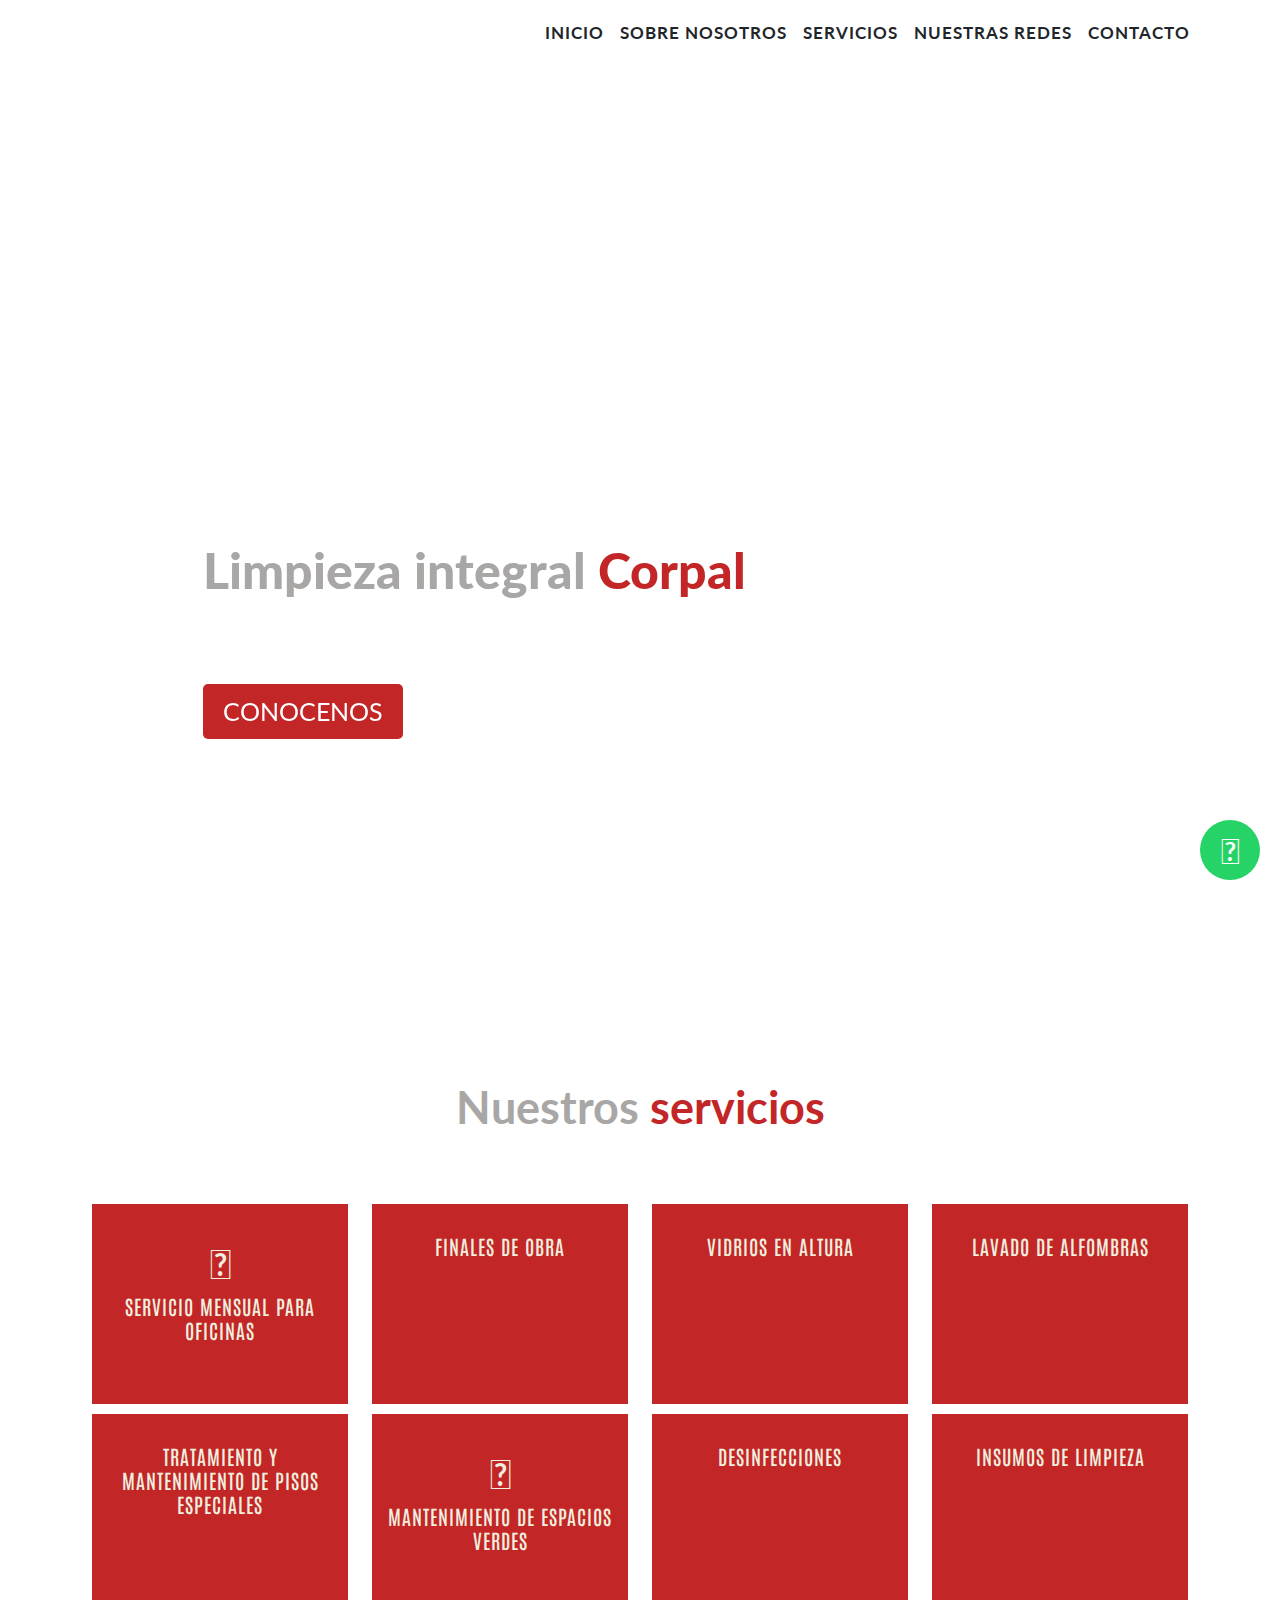
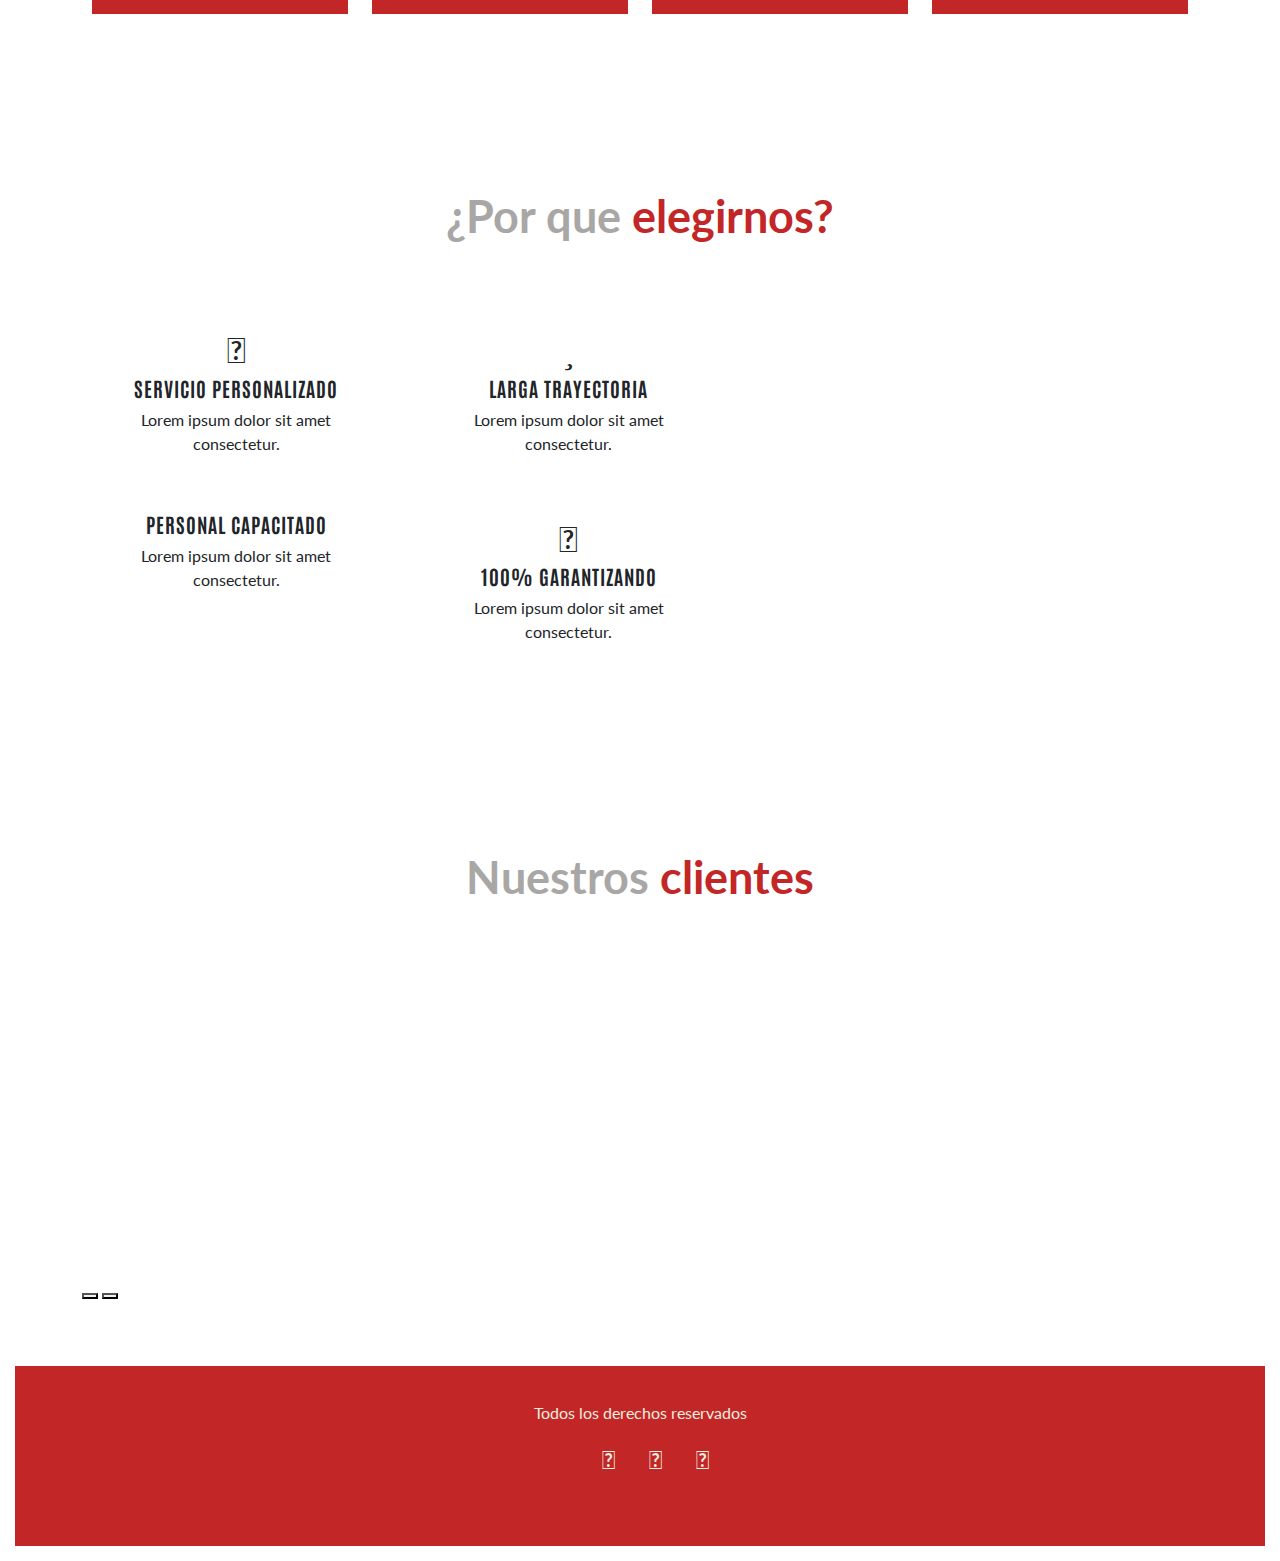
==== commit 0fb20894: "correciones nav" ====
--- a/index.html
+++ b/index.html
@@ -28,19 +28,19 @@
             <div class="collapse navbar-collapse" id="navbarSupportedContent">
                 <ul class="navbar-nav ms-auto mb-2 mb-lg-0">
                     <li class="nav-item">
-                        <a class="nav-link" href="index.html">Home</a>
-                    </li>
-                    <li class="nav-item">
-                        <a class="nav-link" href="C:\Users\Usuario\Desktop\Corpal SA\HTML\nosotros.html">Sobre nosotros</a>
-                    </li>
-                    <li class="nav-item">
-                        <a class="nav-link" href="#servicios">Servicios</a>
-                    </li>
-                    <li class="nav-item">
-                        <a class="nav-link" href="C:\Users\Usuario\Desktop\CORPAL_SA\nuestras_redes.html">Nuestras redes</a>
-                    </li>
-                    <li class="nav-item">
-                        <a class="nav-link" href="#contacto">Contacto</a>
+                        <a class="nav-link" href="index.html">Inicio</a>
+                    </li>
+                    <li class="nav-item">
+                        <a class="nav-link" href="nosotros.html">Sobre nosotros</a>
+                    </li>
+                    <li class="nav-item">
+                        <a class="nav-link" href="servicios.html">Servicios</a>
+                    </li>
+                    <li class="nav-item">
+                        <a class="nav-link" href="nuestras_redes.html">Nuestras redes</a>
+                    </li>
+                    <li class="nav-item">
+                        <a class="nav-link" href="contacto.html">Contacto</a>
                     </li>
                 </ul>
             </div>
--- a/style.css
+++ b/style.css
@@ -208,6 +208,36 @@
     cursor: pointer;
 }
 
+/* nosotros */
+.section-header{
+    margin: 100px 0 60px 0;
+}
+.container-nosotros{
+    
+    width: 100%;
+    min-height: 100vh;
+}
+.single-nosotros{
+    padding: 20px;
+    margin-bottom: 30px;
+}
+.single-nosotros h2{
+    font-size: 30px;
+    font-weight: 400;
+    margin-bottom: 20px;
+    color: var(--color-terciario);
+    font-weight: 500;
+    text-align: center;
+}
+.single-nosotros p{
+    font-size: 18px;
+}
+.img-nosotros{
+    margin-bottom: 70px;
+}
+.img-nosotros img{
+    width: 90%;
+}
 
 /* Estilo para pantallas medianas (md) y grandes (lg) */
 @media (min-width: 768px) {
